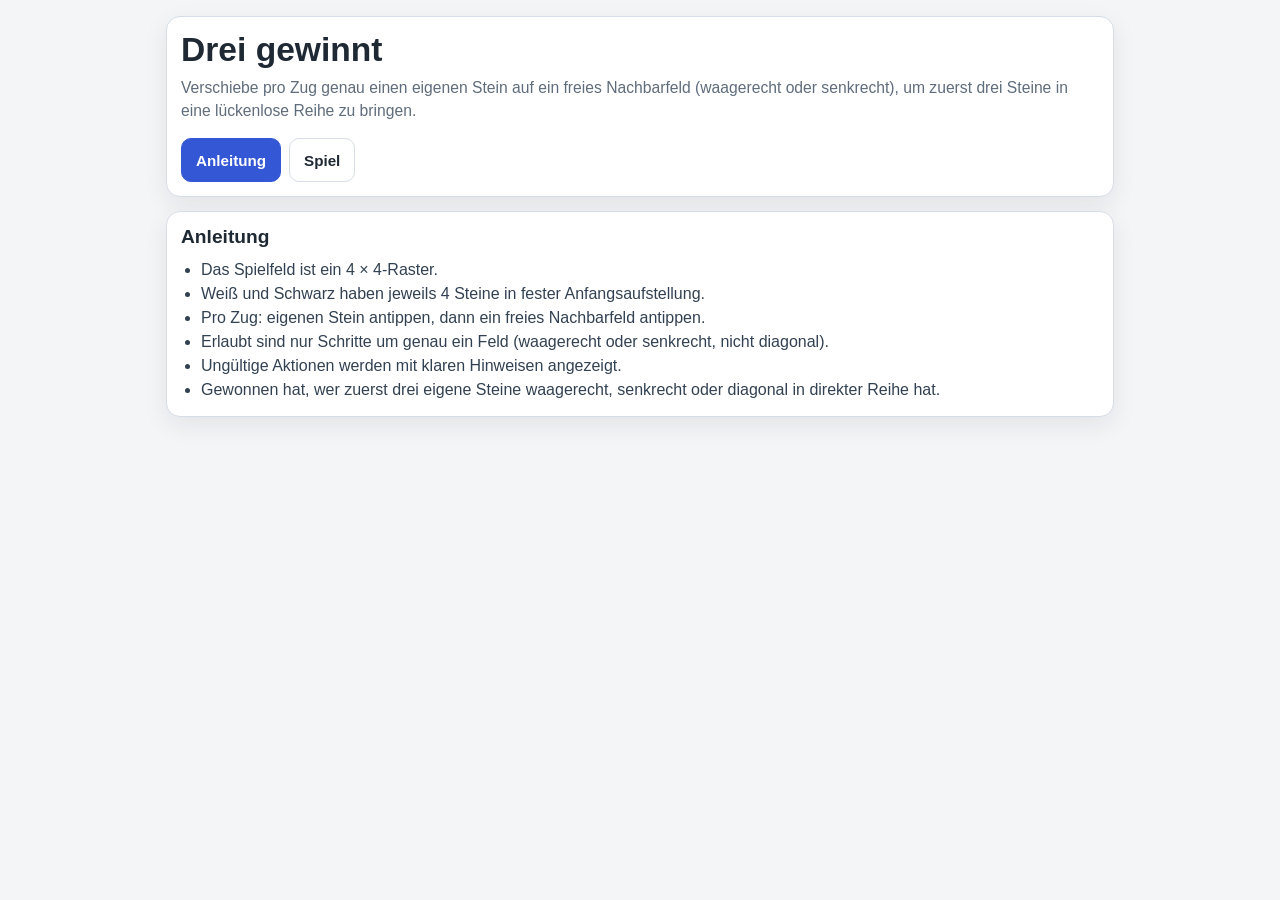
==== dreigewinnt/index.html @ 95d311c9 "Add iPad-optimized Drei gewinnt web app" ====
<!DOCTYPE html>
<html lang="de">
<head>
  <meta charset="UTF-8">
  <meta name="viewport" content="width=device-width, initial-scale=1.0, user-scalable=no">
  <title>Drei gewinnt – Mathe mit Pfiff</title>
  <style>
    :root {
      --bg: #f4f5f7;
      --panel: #ffffff;
      --text: #1f2933;
      --muted: #5f6c7b;
      --line: #d6dde6;
      --accent: #3457d5;
      --danger: #a83232;
      --ok: #1f7a4c;
      --cell: #eef2f7;
      --cell-alt: #e6ebf3;
      --shadow: 0 8px 24px rgba(20, 28, 42, 0.08);
      --radius: 14px;
    }

    * { box-sizing: border-box; }

    body {
      margin: 0;
      font-family: -apple-system, BlinkMacSystemFont, "Segoe UI", Roboto, sans-serif;
      color: var(--text);
      background: var(--bg);
      -webkit-tap-highlight-color: transparent;
    }

    .app {
      max-width: 980px;
      margin: 0 auto;
      padding: 16px;
      display: grid;
      gap: 14px;
    }

    .panel {
      background: var(--panel);
      border: 1px solid var(--line);
      border-radius: var(--radius);
      box-shadow: var(--shadow);
      padding: 14px;
    }

    h1 {
      margin: 0;
      font-size: clamp(1.5rem, 2.8vw, 2.1rem);
    }

    .subtitle {
      margin-top: 8px;
      color: var(--muted);
      line-height: 1.45;
      font-size: 0.98rem;
    }

    .tab-bar {
      margin-top: 12px;
      display: flex;
      gap: 8px;
      flex-wrap: wrap;
    }

    .tab-btn {
      border: 1px solid var(--line);
      border-radius: 10px;
      background: #fff;
      color: var(--text);
      padding: 10px 14px;
      font-size: 0.95rem;
      font-weight: 700;
      cursor: pointer;
      min-height: 44px;
    }

    .tab-btn.active {
      background: var(--accent);
      color: #fff;
      border-color: var(--accent);
    }

    .section {
      display: none;
    }

    .section.active {
      display: block;
    }

    h2 {
      margin: 0 0 10px;
      font-size: 1.2rem;
    }

    .rules {
      margin: 0;
      padding-left: 20px;
      color: #324152;
      line-height: 1.5;
    }

    .game-layout {
      display: grid;
      gap: 14px;
      grid-template-columns: minmax(0, 1fr);
    }

    .status-grid {
      display: grid;
      gap: 10px;
      grid-template-columns: repeat(auto-fit, minmax(180px, 1fr));
    }

    .badge {
      border: 1px solid var(--line);
      border-radius: 12px;
      background: #fafbfd;
      padding: 10px;
      font-size: 0.92rem;
    }

    .badge strong {
      display: block;
      margin-bottom: 4px;
    }

    .turn-dot {
      width: 14px;
      height: 14px;
      border-radius: 50%;
      display: inline-block;
      border: 1px solid #888;
      vertical-align: -2px;
      margin-right: 6px;
    }

    .turn-dot.white { background: #fff; }
    .turn-dot.black { background: #111; border-color: #111; }

    .board-wrap {
      overflow-x: auto;
      padding-bottom: 4px;
    }

    .board {
      display: grid;
      grid-template-columns: repeat(4, minmax(56px, 1fr));
      gap: 8px;
      min-width: 280px;
      max-width: 460px;
      touch-action: manipulation;
      user-select: none;
    }

    .cell {
      position: relative;
      aspect-ratio: 1;
      border: 1px solid #bec8d6;
      border-radius: 12px;
      background: var(--cell);
      display: grid;
      place-items: center;
      cursor: pointer;
      padding: 0;
      min-height: 56px;
    }

    .cell:nth-child(odd) { background: var(--cell-alt); }

    .cell.selected {
      outline: 3px solid #f2a62b;
      outline-offset: -3px;
      transform: scale(1.01);
    }

    .cell.possible {
      box-shadow: inset 0 0 0 3px #2f9d63;
    }

    .cell.win {
      background: #ffe8a9;
      border-color: #d59c18;
    }

    .piece {
      width: 70%;
      height: 70%;
      border-radius: 50%;
      border: 2px solid #3a3a3a;
      box-shadow: 0 2px 8px rgba(0, 0, 0, 0.14);
    }

    .piece.white {
      background: radial-gradient(circle at 35% 30%, #ffffff, #f3f3f3 60%, #d8d8d8);
      border-color: #8d8d8d;
    }

    .piece.black {
      background: radial-gradient(circle at 30% 28%, #4b4b4b, #121212 65%, #020202);
      border-color: #111;
    }

    .controls {
      display: flex;
      gap: 10px;
      flex-wrap: wrap;
    }

    .btn {
      border: none;
      border-radius: 10px;
      min-height: 44px;
      padding: 10px 16px;
      font-family: inherit;
      font-size: 0.95rem;
      font-weight: 700;
      cursor: pointer;
      color: #fff;
      background: #546071;
    }

    .btn.primary { background: var(--accent); }
    .btn.danger { background: var(--danger); }
    .btn.hidden { display: none; }

    .message {
      margin-top: 8px;
      min-height: 24px;
      font-size: 0.95rem;
      color: #233041;
    }

    .message.error { color: var(--danger); }
    .message.success { color: var(--ok); font-weight: 700; }

    .hint-box {
      border: 1px dashed var(--line);
      border-radius: 10px;
      padding: 10px;
      color: #415062;
      font-size: 0.9rem;
      background: #fbfcfe;
      line-height: 1.45;
    }

    @media (min-width: 900px) {
      .game-layout {
        grid-template-columns: minmax(0, 1fr) minmax(280px, 320px);
        align-items: start;
      }
    }
  </style>
</head>
<body>
  <main class="app">
    <section class="panel">
      <h1>Drei gewinnt</h1>
      <p class="subtitle">Verschiebe pro Zug genau einen eigenen Stein auf ein freies Nachbarfeld (waagerecht oder senkrecht), um zuerst drei Steine in eine lückenlose Reihe zu bringen.</p>
      <div class="tab-bar" role="tablist" aria-label="Bereiche">
        <button class="tab-btn active" id="tabGuide" type="button" role="tab" aria-selected="true" aria-controls="guideSection">Anleitung</button>
        <button class="tab-btn" id="tabGame" type="button" role="tab" aria-selected="false" aria-controls="gameSection">Spiel</button>
      </div>
    </section>

    <section class="panel section active" id="guideSection" role="tabpanel" aria-labelledby="tabGuide">
      <h2>Anleitung</h2>
      <ul class="rules">
        <li>Das Spielfeld ist ein 4 × 4-Raster.</li>
        <li>Weiß und Schwarz haben jeweils 4 Steine in fester Anfangsaufstellung.</li>
        <li>Pro Zug: eigenen Stein antippen, dann ein freies Nachbarfeld antippen.</li>
        <li>Erlaubt sind nur Schritte um genau ein Feld (waagerecht oder senkrecht, nicht diagonal).</li>
        <li>Ungültige Aktionen werden mit klaren Hinweisen angezeigt.</li>
        <li>Gewonnen hat, wer zuerst drei eigene Steine waagerecht, senkrecht oder diagonal in direkter Reihe hat.</li>
      </ul>
    </section>

    <section class="panel section" id="gameSection" role="tabpanel" aria-labelledby="tabGame">
      <div class="game-layout">
        <div>
          <h2>Spiel</h2>
          <div class="status-grid">
            <div class="badge" id="turnBadge"><strong>Aktueller Spieler</strong><span></span></div>
            <div class="badge"><strong>Status</strong><span id="statusText">Spiel läuft.</span></div>
          </div>

          <div class="board-wrap">
            <div class="board" id="board" aria-label="Spielfeld"></div>
          </div>

          <div class="controls" style="margin-top: 12px;">
            <button class="btn primary" type="button" id="newGameBtn">Neues Spiel</button>
            <button class="btn" type="button" id="resetBtn">Zurücksetzen</button>
            <button class="btn danger hidden" type="button" id="playAgainBtn">Erneut spielen</button>
          </div>

          <div class="message" id="message" aria-live="polite"></div>
        </div>

        <aside>
          <div class="hint-box">
            <strong>Tipp:</strong> Nach Auswahl eines Steins werden erlaubte Zielfelder grün markiert. Ein Sieg wird gelb hervorgehoben.
          </div>
          <div class="hint-box" style="margin-top: 10px;">
            <strong>Regeln ein-/ausblenden:</strong> Über den Bereich <em>Anleitung</em> oben bleiben die Regeln jederzeit erreichbar.
          </div>
        </aside>
      </div>
    </section>
  </main>

  <script>
    const BOARD_SIZE = 4;

    const START_CELLS = [
      { row: 0, col: 0, piece: 'black' },
      { row: 0, col: 1, piece: 'white' },
      { row: 0, col: 2, piece: 'black' },
      { row: 0, col: 3, piece: 'white' },
      { row: 1, col: 0, piece: null },
      { row: 1, col: 1, piece: null },
      { row: 1, col: 2, piece: null },
      { row: 1, col: 3, piece: null },
      { row: 2, col: 0, piece: null },
      { row: 2, col: 1, piece: null },
      { row: 2, col: 2, piece: null },
      { row: 2, col: 3, piece: null },
      { row: 3, col: 0, piece: 'white' },
      { row: 3, col: 1, piece: 'black' },
      { row: 3, col: 2, piece: 'white' },
      { row: 3, col: 3, piece: 'black' }
    ];

    const gameState = createInitialState();

    const ui = {
      board: document.getElementById('board'),
      message: document.getElementById('message'),
      statusText: document.getElementById('statusText'),
      turnBadge: document.getElementById('turnBadge').querySelector('span'),
      newGameBtn: document.getElementById('newGameBtn'),
      resetBtn: document.getElementById('resetBtn'),
      playAgainBtn: document.getElementById('playAgainBtn'),
      tabGuide: document.getElementById('tabGuide'),
      tabGame: document.getElementById('tabGame'),
      guideSection: document.getElementById('guideSection'),
      gameSection: document.getElementById('gameSection')
    };

    ui.tabGuide.addEventListener('click', () => setActiveTab('guide'));
    ui.tabGame.addEventListener('click', () => setActiveTab('game'));
    ui.newGameBtn.addEventListener('click', () => restartGame('Neues Spiel gestartet. Weiß beginnt.'));
    ui.resetBtn.addEventListener('click', () => restartGame('Spielfeld zurückgesetzt.'));
    ui.playAgainBtn.addEventListener('click', () => restartGame('Neue Runde gestartet. Weiß beginnt.'));

    function createInitialState() {
      return {
        title: 'Drei gewinnt',
        boardSize: BOARD_SIZE,
        currentPlayer: 'white',
        cells: START_CELLS.map(cell => ({ ...cell })),
        winner: null,
        selectedPiece: null,
        possibleMoves: [],
        winningLine: [],
        message: ''
      };
    }

    function setActiveTab(tab) {
      const showGuide = tab === 'guide';
      ui.tabGuide.classList.toggle('active', showGuide);
      ui.tabGame.classList.toggle('active', !showGuide);
      ui.tabGuide.setAttribute('aria-selected', String(showGuide));
      ui.tabGame.setAttribute('aria-selected', String(!showGuide));
      ui.guideSection.classList.toggle('active', showGuide);
      ui.gameSection.classList.toggle('active', !showGuide);
    }

    function restartGame(message) {
      const fresh = createInitialState();
      Object.assign(gameState, fresh);
      setMessage(message, '');
      render();
    }

    function isInside(row, col) {
      return row >= 0 && col >= 0 && row < BOARD_SIZE && col < BOARD_SIZE;
    }

    function indexOfCell(row, col) {
      return row * BOARD_SIZE + col;
    }

    function cellAt(row, col) {
      return gameState.cells[indexOfCell(row, col)];
    }

    function getOrthogonalMoves(row, col) {
      const deltas = [
        { dr: -1, dc: 0 },
        { dr: 1, dc: 0 },
        { dr: 0, dc: -1 },
        { dr: 0, dc: 1 }
      ];

      return deltas
        .map(({ dr, dc }) => ({ row: row + dr, col: col + dc }))
        .filter(({ row: r, col: c }) => isInside(r, c) && !cellAt(r, c).piece);
    }

    function switchPlayer() {
      gameState.currentPlayer = gameState.currentPlayer === 'white' ? 'black' : 'white';
    }

    function selectPiece(row, col) {
      gameState.selectedPiece = { row, col };
      gameState.possibleMoves = getOrthogonalMoves(row, col);
    }

    function clearSelection() {
      gameState.selectedPiece = null;
      gameState.possibleMoves = [];
    }

    function samePosition(a, b) {
      return a && b && a.row === b.row && a.col === b.col;
    }

    function isPossibleMove(row, col) {
      return gameState.possibleMoves.some(move => move.row === row && move.col === col);
    }

    function checkWinner() {
      const directions = [
        { dr: 0, dc: 1 },
        { dr: 1, dc: 0 },
        { dr: 1, dc: 1 },
        { dr: 1, dc: -1 }
      ];

      for (let row = 0; row < BOARD_SIZE; row += 1) {
        for (let col = 0; col < BOARD_SIZE; col += 1) {
          const startPiece = cellAt(row, col).piece;
          if (!startPiece) continue;

          for (const { dr, dc } of directions) {
            const line = [{ row, col }];
            let valid = true;

            for (let step = 1; step < 3; step += 1) {
              const r = row + dr * step;
              const c = col + dc * step;
              if (!isInside(r, c) || cellAt(r, c).piece !== startPiece) {
                valid = false;
                break;
              }
              line.push({ row: r, col: c });
            }

            if (valid) {
              gameState.winner = startPiece;
              gameState.winningLine = line;
              return;
            }
          }
        }
      }
    }

    function handleCellTap(row, col) {
      if (gameState.winner) {
        setMessage('Das Spiel ist beendet. Nutze „Erneut spielen“.', 'error');
        return;
      }

      const targetCell = cellAt(row, col);
      const selected = gameState.selectedPiece;

      if (!selected) {
        if (!targetCell.piece) {
          setMessage('Wähle zuerst einen eigenen Stein aus.', 'error');
          return;
        }
        if (targetCell.piece !== gameState.currentPlayer) {
          setMessage('Du kannst nur deinen eigenen Stein bewegen.', 'error');
          return;
        }

        selectPiece(row, col);
        if (gameState.possibleMoves.length === 0) {
          setMessage('Für diesen Stein gibt es kein freies Nachbarfeld.', 'error');
        } else {
          setMessage('Stein ausgewählt. Wähle ein markiertes Zielfeld.', '');
        }
        render();
        return;
      }

      if (samePosition(selected, { row, col })) {
        clearSelection();
        setMessage('Auswahl aufgehoben.', '');
        render();
        return;
      }

      if (targetCell.piece === gameState.currentPlayer) {
        selectPiece(row, col);
        setMessage('Anderer eigener Stein gewählt.', '');
        render();
        return;
      }

      if (targetCell.piece && targetCell.piece !== gameState.currentPlayer) {
        setMessage('Dieses Feld ist nicht frei.', 'error');
        return;
      }

      const deltaRow = Math.abs(selected.row - row);
      const deltaCol = Math.abs(selected.col - col);
      const isOrthogonalStep = deltaRow + deltaCol === 1;
      if (!isOrthogonalStep || !isPossibleMove(row, col)) {
        setMessage('Nur waagerechte oder senkrechte Züge um ein Feld sind erlaubt.', 'error');
        return;
      }

      const from = cellAt(selected.row, selected.col);
      from.piece = null;
      targetCell.piece = gameState.currentPlayer;

      clearSelection();
      checkWinner();

      if (gameState.winner) {
        const winnerLabel = gameState.winner === 'white' ? 'Weiß' : 'Schwarz';
        setMessage(`${winnerLabel} gewinnt.`, 'success');
        ui.statusText.textContent = 'Spiel beendet.';
        ui.playAgainBtn.classList.remove('hidden');
      } else {
        switchPlayer();
        setMessage('Zug ausgeführt.', '');
      }

      render();
    }

    function setMessage(text, type) {
      gameState.message = text;
      ui.message.textContent = text;
      ui.message.className = `message${type ? ` ${type}` : ''}`;
    }

    function isWinningCell(row, col) {
      return gameState.winningLine.some(cell => cell.row === row && cell.col === col);
    }

    function renderBoard() {
      ui.board.innerHTML = '';

      gameState.cells.forEach(cell => {
        const button = document.createElement('button');
        button.type = 'button';
        button.className = 'cell';
        button.setAttribute('aria-label', `Feld ${cell.row + 1}-${cell.col + 1}`);

        if (gameState.selectedPiece && samePosition(gameState.selectedPiece, cell)) {
          button.classList.add('selected');
        }
        if (isPossibleMove(cell.row, cell.col)) {
          button.classList.add('possible');
        }
        if (isWinningCell(cell.row, cell.col)) {
          button.classList.add('win');
        }

        if (cell.piece) {
          const piece = document.createElement('span');
          piece.className = `piece ${cell.piece}`;
          piece.setAttribute('aria-hidden', 'true');
          button.appendChild(piece);
        }

        button.addEventListener('click', () => handleCellTap(cell.row, cell.col));
        ui.board.appendChild(button);
      });
    }

    function renderStatus() {
      const player = gameState.currentPlayer;
      const label = player === 'white' ? 'Weiß' : 'Schwarz';
      ui.turnBadge.innerHTML = `<span class="turn-dot ${player}"></span>${label}`;

      if (gameState.winner) {
        const winnerLabel = gameState.winner === 'white' ? 'Weiß' : 'Schwarz';
        ui.statusText.textContent = `Gewinner: ${winnerLabel}`;
        ui.playAgainBtn.classList.remove('hidden');
      } else {
        ui.statusText.textContent = 'Spiel läuft.';
        ui.playAgainBtn.classList.add('hidden');
      }
    }

    function render() {
      renderBoard();
      renderStatus();
      if (!gameState.message) {
        setMessage('Tippe einen eigenen Stein an, um zu starten.', '');
      }
    }

    render();
  </script>
</body>
</html>
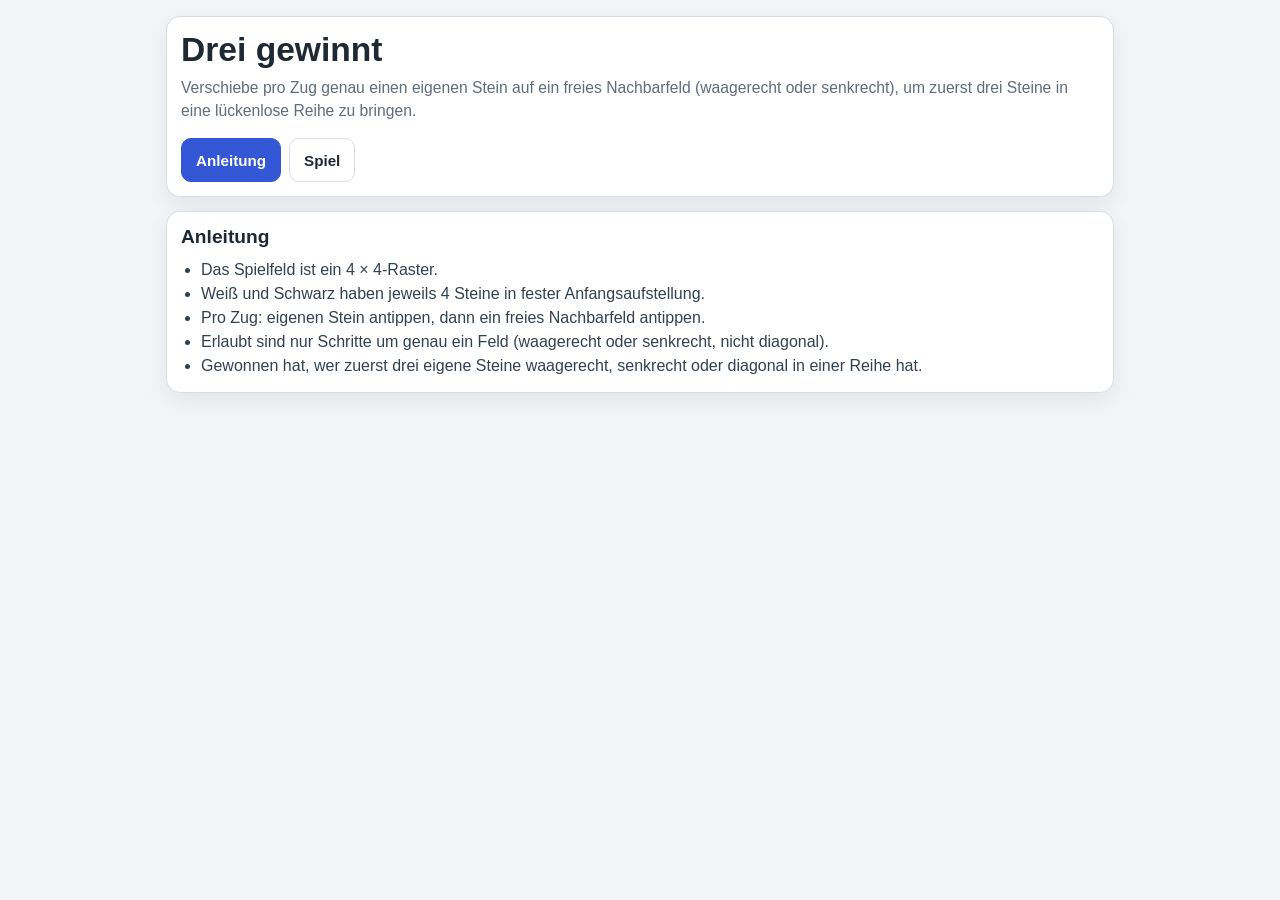
==== commit a0b9d8a1: "Update game rules and remove hint sections Removed hint boxes and updated winning condition descript" ====
--- a/dreigewinnt/index.html
+++ b/dreigewinnt/index.html
@@ -273,8 +273,7 @@
         <li>Weiß und Schwarz haben jeweils 4 Steine in fester Anfangsaufstellung.</li>
         <li>Pro Zug: eigenen Stein antippen, dann ein freies Nachbarfeld antippen.</li>
         <li>Erlaubt sind nur Schritte um genau ein Feld (waagerecht oder senkrecht, nicht diagonal).</li>
-        <li>Ungültige Aktionen werden mit klaren Hinweisen angezeigt.</li>
-        <li>Gewonnen hat, wer zuerst drei eigene Steine waagerecht, senkrecht oder diagonal in direkter Reihe hat.</li>
+        <li>Gewonnen hat, wer zuerst drei eigene Steine waagerecht, senkrecht oder diagonal in einer Reihe hat.</li>
       </ul>
     </section>
 
@@ -299,15 +298,6 @@
 
           <div class="message" id="message" aria-live="polite"></div>
         </div>
-
-        <aside>
-          <div class="hint-box">
-            <strong>Tipp:</strong> Nach Auswahl eines Steins werden erlaubte Zielfelder grün markiert. Ein Sieg wird gelb hervorgehoben.
-          </div>
-          <div class="hint-box" style="margin-top: 10px;">
-            <strong>Regeln ein-/ausblenden:</strong> Über den Bereich <em>Anleitung</em> oben bleiben die Regeln jederzeit erreichbar.
-          </div>
-        </aside>
       </div>
     </section>
   </main>
